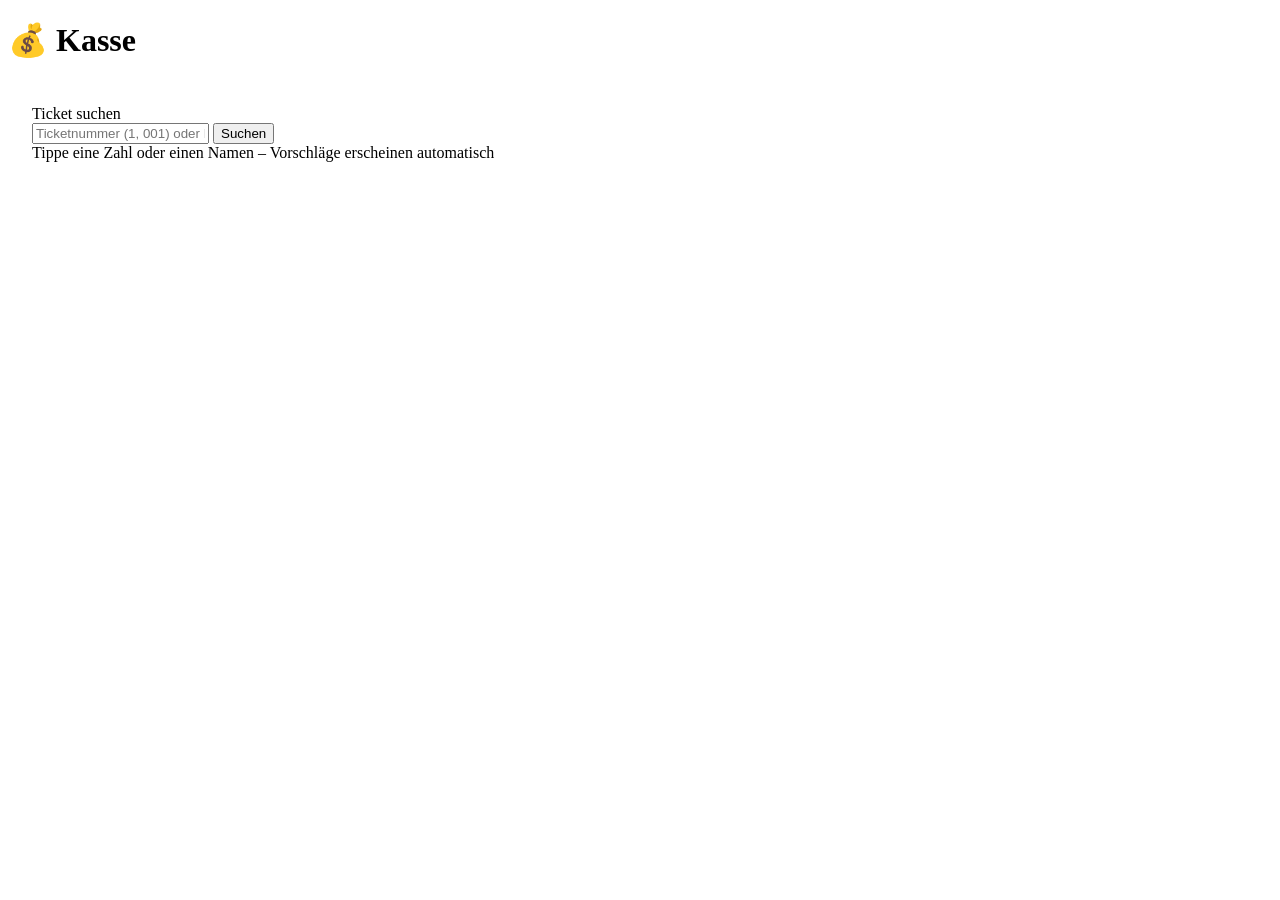
==== target/classes/static/pages/kasse.html @ 39c888a1 "Implement Party Manager application with authentication, ticket management, and database initializat" ====
<!DOCTYPE html>
<html lang="de">
<head>
    <meta charset="UTF-8"><meta name="viewport" content="width=device-width, initial-scale=1.0">
    <title>Party Manager – Kasse</title>
    <link rel="stylesheet" href="/css/style.css">
    <style>
        .search-autocomplete-wrap { position:relative; max-width:520px; }
        #search-dropdown {
            display:none; position:absolute; top:calc(100% + 4px); left:0; right:0;
            background:#fff; border:1.5px solid var(--border); border-radius:var(--radius);
            box-shadow:var(--shadow-md); z-index:500; overflow:hidden; max-height:320px; overflow-y:auto;
        }
        .dropdown-item {
            display:flex; align-items:center; justify-content:space-between;
            padding:0.65rem 1rem; cursor:pointer; border-bottom:1px solid var(--border);
            transition:background 0.1s; outline:none;
        }
        .dropdown-item:last-child { border-bottom:none; }
        .dropdown-item:hover, .dropdown-item:focus { background:var(--primary-light); }
        .di-left  { display:flex; flex-direction:column; gap:2px; }
        .di-nr    { font-size:1rem; font-weight:700; color:var(--primary-dark); font-family:monospace; }
        .di-name  { font-size:0.8rem; color:var(--text-muted); }
        .di-right { display:flex; flex-direction:column; align-items:flex-end; gap:2px; }
        .di-typ   { font-size:0.72rem; font-weight:600; color:var(--text-muted); text-transform:uppercase; }
        .di-status{ font-size:0.78rem; font-weight:700; }
    </style>
</head>
<body>
<div class="pm-layout">
    <div id="sidebar-container"></div>
    <main class="pm-main">
        <div class="pm-page-header">
            <h1 class="pm-page-title">💰 Kasse</h1>
        </div>

        <!-- Suche -->
        <div class="pm-card mb-3" style="padding:1.5rem;">
            <div class="pm-label">Ticket suchen</div>
            <div class="search-autocomplete-wrap">
                <div class="input-group">
                    <input id="ticket-search" class="pm-input" type="text"
                           placeholder="Ticketnummer (1, 001) oder Name…" autocomplete="off">
                    <button class="btn btn-primary" onclick="searchTicket()">Suchen</button>
                </div>
                <div id="search-dropdown"></div>
            </div>
            <div class="text-small text-muted mt-1">Tippe eine Zahl oder einen Namen – Vorschläge erscheinen automatisch</div>
        </div>

        <!-- Mehrere Treffer -->
        <div id="search-results" style="display:none;" class="pm-card mb-3">
            <div class="pm-card-header">Suchergebnisse</div>
            <table class="pm-table">
                <thead><tr><th>Nr.</th><th>Person</th><th>Typ</th><th>Preis</th><th>Status</th><th></th></tr></thead>
                <tbody id="results-body"></tbody>
            </table>
        </div>

        <!-- Ticket Details -->
        <div id="ticket-box" style="display:none;">
            <div class="columns">
                <div class="col-6">
                    <div class="pm-card" style="padding:1.5rem;">
                        <div class="flex-between mb-2">
                            <span style="font-weight:700;color:var(--primary-dark);">🎟️ Ticket-Details</span>
                            <button class="btn btn-light btn-sm" onclick="resetKasse()">✕</button>
                        </div>

                        <!-- Hinweis: was passiert -->
                        <div id="kasse-hinweis" style="display:none;" class="mb-2"></div>

                        <div class="kasse-ticket-info">
                            <table>
                                <tr><th>Ticket-Nr.</th><td id="d-nr"></td></tr>
                                <tr><th>Typ</th>       <td id="d-typ"></td></tr>
                                <tr><th>Person</th>    <td id="d-person"></td></tr>
                                <tr><th>Preis</th>     <td id="d-preis"></td></tr>
                                <tr><th>Status</th>    <td id="d-status"></td></tr>
                            </table>
                        </div>

                        <!-- Verzehr (nur bei Reservierungen) -->
                        <div id="verzehr-section" style="display:none;" class="mb-2">
                            <label class="verzehr-toggle">
                                <input type="checkbox" id="kasse-verzehr" onchange="updateGesamt()">
                                🍽️ Verzehrgebühr hinzufügen
                                <span id="verzehr-preis-label" style="margin-left:auto;font-weight:700;"></span>
                            </label>
                        </div>

                        <!-- Zahlungsart (nur bei Reservierungen) -->
                        <div id="zahlungsart-wrap" class="pm-field" style="display:none;">
                            <label class="pm-label">Zahlungsart</label>
                            <select id="zahlungsart-select" class="pm-select" style="max-width:200px;">
                                <option value="BAR">💵 Bar</option>
                                <option value="KARTE">💳 Karte</option>
                                <option value="PAYPAL">🅿️ PayPal</option>
                                <option value="UEBERWEISUNG">🏦 Überweisung</option>
                            </select>
                        </div>

                        <!-- Gesamtbetrag (nur bei Reservierungen) -->
                        <div id="gesamt-wrap" class="kasse-total" style="display:none;">
                            <span>Zu kassieren</span>
                            <span class="total-amount" id="gesamt-betrag">0,00 €</span>
                        </div>

                        <button id="pay-btn" class="btn btn-success btn-full btn-lg mt-2" onclick="kassieren()">
                            💵 Kassieren & Einchecken
                        </button>
                    </div>
                </div>
            </div>
        </div>

        <!-- Status-Meldungen -->
        <div id="already-checked" style="display:none;" class="pm-alert pm-alert-info">
            ✓ Diese Person wurde bereits eingecheckt.
        </div>
        <div id="is-storniert" style="display:none;" class="pm-alert pm-alert-error">
            ✕ Dieses Ticket wurde storniert.
        </div>
        <div id="success-box" style="display:none;" class="pm-alert pm-alert-success">
            <div>
                <strong>✓ Ticket <span id="success-nr"></span> abgeschlossen!</strong><br>
                <span id="success-msg"></span>
                <button class="btn btn-light btn-sm mt-1" onclick="resetKasse()" style="margin-left:1rem;">
                    Nächstes Ticket
                </button>
            </div>
        </div>
    </main>
</div>
<div id="pm-toast"></div>
<script src="/js/auth.js"></script>
<script src="/js/api.js"></script>
<script src="/js/sidebar.js"></script>
<script src="/js/kasse.js"></script>
</body>
</html>
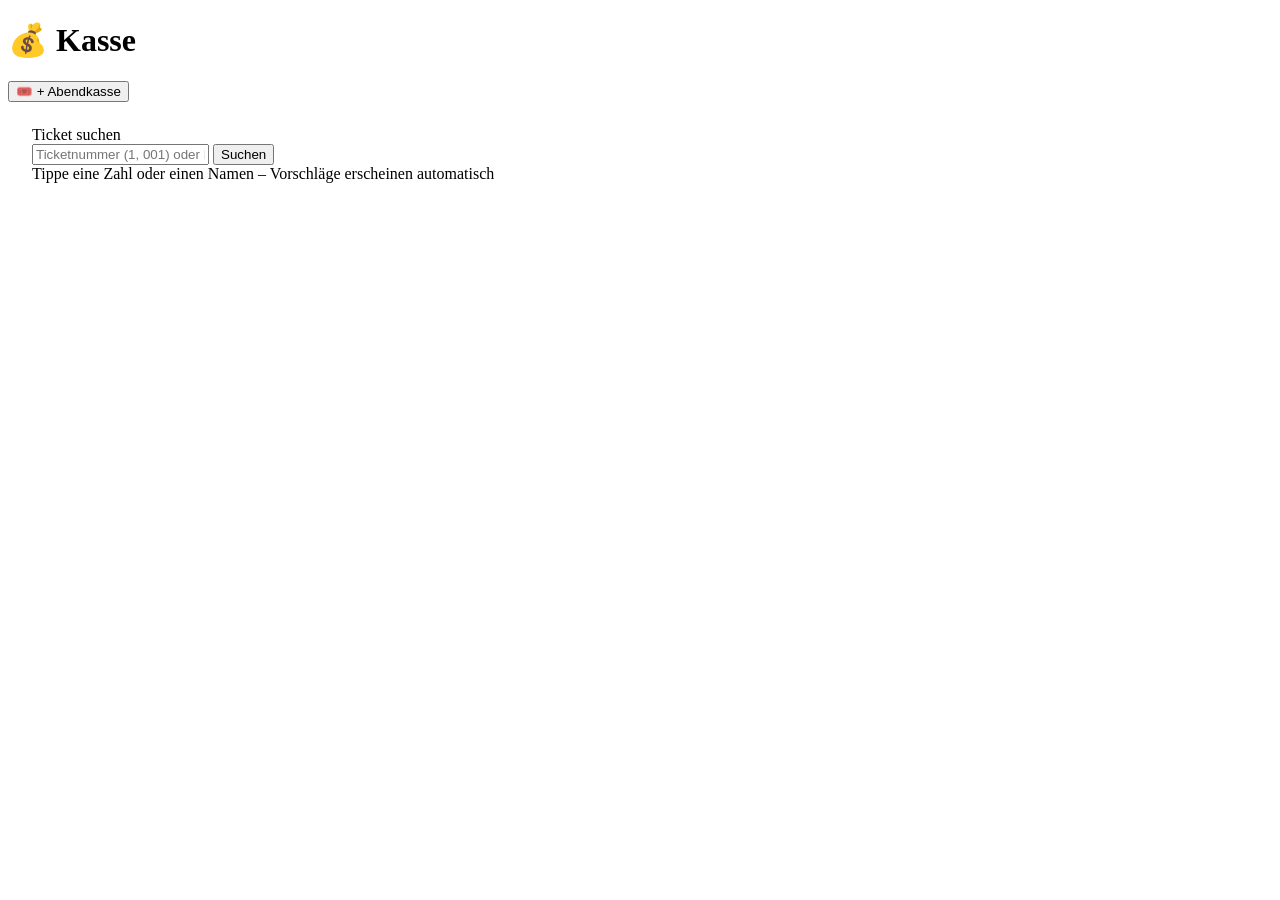
==== commit e5f425e7: "Add "Abendkasse" and "Mitglied" ticket types, update pricing logic, and integrate new ticket creatio" ====
--- a/target/classes/static/pages/kasse.html
+++ b/target/classes/static/pages/kasse.html
@@ -32,6 +32,7 @@
     <main class="pm-main">
         <div class="pm-page-header">
             <h1 class="pm-page-title">💰 Kasse</h1>
+            <button class="btn btn-warning" onclick="abendkasse()">🎟️ + Abendkasse</button>
         </div>
 
         <!-- Suche -->
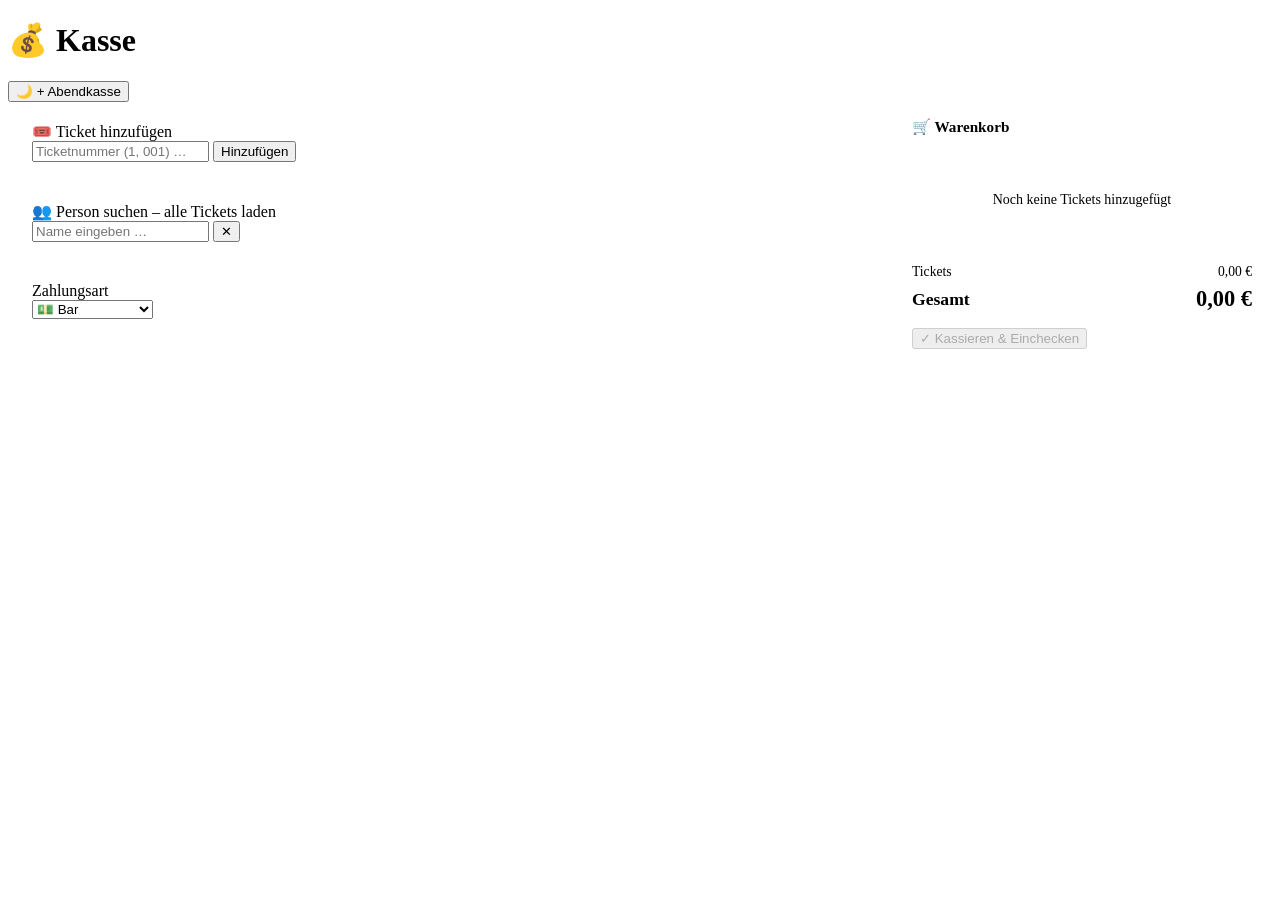
==== commit 065c63ab: "Redesign "Kasse" page with a new layout, introducing a ticket cart system, person search functionali" ====
--- a/target/classes/static/pages/kasse.html
+++ b/target/classes/static/pages/kasse.html
@@ -5,25 +5,81 @@
     <title>Party Manager – Kasse</title>
     <link rel="stylesheet" href="/css/style.css">
     <style>
-        .search-autocomplete-wrap { position:relative; max-width:520px; }
-        #search-dropdown {
+        /* Autocomplete */
+        .search-autocomplete-wrap { position:relative; }
+        #search-dropdown, #person-dropdown {
             display:none; position:absolute; top:calc(100% + 4px); left:0; right:0;
             background:#fff; border:1.5px solid var(--border); border-radius:var(--radius);
-            box-shadow:var(--shadow-md); z-index:500; overflow:hidden; max-height:320px; overflow-y:auto;
+            box-shadow:var(--shadow-md); z-index:500; overflow:hidden; max-height:280px; overflow-y:auto;
         }
         .dropdown-item {
             display:flex; align-items:center; justify-content:space-between;
-            padding:0.65rem 1rem; cursor:pointer; border-bottom:1px solid var(--border);
+            padding:0.6rem 1rem; cursor:pointer; border-bottom:1px solid var(--border);
             transition:background 0.1s; outline:none;
         }
         .dropdown-item:last-child { border-bottom:none; }
         .dropdown-item:hover, .dropdown-item:focus { background:var(--primary-light); }
         .di-left  { display:flex; flex-direction:column; gap:2px; }
-        .di-nr    { font-size:1rem; font-weight:700; color:var(--primary-dark); font-family:monospace; }
-        .di-name  { font-size:0.8rem; color:var(--text-muted); }
+        .di-nr    { font-size:0.95rem; font-weight:700; color:var(--primary-dark); font-family:monospace; }
+        .di-name  { font-size:0.78rem; color:var(--text-muted); }
         .di-right { display:flex; flex-direction:column; align-items:flex-end; gap:2px; }
-        .di-typ   { font-size:0.72rem; font-weight:600; color:var(--text-muted); text-transform:uppercase; }
-        .di-status{ font-size:0.78rem; font-weight:700; }
+        .di-typ   { font-size:0.7rem; font-weight:600; color:var(--text-muted); text-transform:uppercase; }
+        .di-status{ font-size:0.76rem; font-weight:700; }
+
+        /* Kassen-Layout */
+        .kasse-layout { display:grid; grid-template-columns:1fr 380px; gap:1.5rem; align-items:start; }
+
+        /* Warenkorb */
+        .warenkorb {
+            background:#fff; border-radius:var(--radius); box-shadow:var(--shadow);
+            display:flex; flex-direction:column; height:fit-content; position:sticky; top:1.5rem;
+        }
+        .warenkorb-header {
+            padding:1rem 1.25rem; border-bottom:1.5px solid var(--border);
+            font-weight:700; color:var(--primary-dark); font-size:0.95rem;
+            display:flex; align-items:center; justify-content:space-between;
+        }
+        .warenkorb-items { flex:1; overflow-y:auto; max-height:420px; }
+        .warenkorb-empty {
+            padding:2.5rem 1rem; text-align:center;
+            color:var(--text-muted); font-size:0.875rem;
+        }
+        .warenkorb-item {
+            padding:0.85rem 1.25rem; border-bottom:1px solid var(--border);
+            display:flex; align-items:flex-start; gap:0.75rem;
+        }
+        .warenkorb-item:last-child { border-bottom:none; }
+        .wi-info { flex:1; min-width:0; }
+        .wi-nr   { font-family:monospace; font-weight:700; font-size:0.9rem; color:var(--primary-dark); }
+        .wi-meta { font-size:0.76rem; color:var(--text-muted); margin-top:2px; }
+        .wi-preis{ font-weight:700; font-size:0.9rem; white-space:nowrap; color:var(--text); }
+        .wi-remove {
+            background:none; border:none; cursor:pointer; color:#ccc;
+            font-size:1rem; padding:0.1rem 0.3rem; border-radius:4px;
+            transition:color 0.15s, background 0.15s; line-height:1;
+        }
+        .wi-remove:hover { color:#e05252; background:#fde8e8; }
+
+        /* Verzehr pro Item */
+        .wi-verzehr {
+            display:flex; align-items:center; gap:0.4rem;
+            font-size:0.75rem; color:#9a6800; margin-top:4px; cursor:pointer;
+        }
+        .wi-verzehr input { accent-color:var(--accent); cursor:pointer; }
+
+        .warenkorb-footer {
+            padding:1rem 1.25rem; border-top:1.5px solid var(--border);
+        }
+        .wf-summe {
+            display:flex; justify-content:space-between; align-items:center;
+            font-size:0.85rem; color:var(--text-muted); margin-bottom:0.4rem;
+        }
+        .wf-gesamt {
+            display:flex; justify-content:space-between; align-items:center;
+            font-weight:800; font-size:1.1rem; color:var(--primary-dark);
+            margin-bottom:1rem;
+        }
+        .wf-gesamt span:last-child { font-size:1.4rem; }
     </style>
 </head>
 <body>
@@ -32,102 +88,89 @@
     <main class="pm-main">
         <div class="pm-page-header">
             <h1 class="pm-page-title">💰 Kasse</h1>
-            <button class="btn btn-warning" onclick="abendkasse()">🎟️ + Abendkasse</button>
+            <button class="btn btn-warning" onclick="abendkasse()">🌙 + Abendkasse</button>
         </div>
 
-        <!-- Suche -->
-        <div class="pm-card mb-3" style="padding:1.5rem;">
-            <div class="pm-label">Ticket suchen</div>
-            <div class="search-autocomplete-wrap">
-                <div class="input-group">
-                    <input id="ticket-search" class="pm-input" type="text"
-                           placeholder="Ticketnummer (1, 001) oder Name…" autocomplete="off">
-                    <button class="btn btn-primary" onclick="searchTicket()">Suchen</button>
+        <div class="kasse-layout">
+            <!-- Linke Seite: Suche -->
+            <div>
+                <!-- Ticket-Suche -->
+                <div class="pm-card mb-3" style="padding:1.25rem 1.5rem;">
+                    <div class="pm-label mb-1">🎟️ Ticket hinzufügen</div>
+                    <div class="search-autocomplete-wrap">
+                        <div class="input-group">
+                            <input id="ticket-search" class="pm-input" type="text"
+                                   placeholder="Ticketnummer (1, 001) …" autocomplete="off">
+                            <button class="btn btn-primary" onclick="addBySearch()">Hinzufügen</button>
+                        </div>
+                        <div id="search-dropdown"></div>
+                    </div>
                 </div>
-                <div id="search-dropdown"></div>
+
+                <!-- Person-Suche: alle Tickets laden -->
+                <div class="pm-card mb-3" style="padding:1.25rem 1.5rem;">
+                    <div class="pm-label mb-1">👥 Person suchen – alle Tickets laden</div>
+                    <div class="search-autocomplete-wrap">
+                        <div class="input-group">
+                            <input id="person-search" class="pm-input" type="text"
+                                   placeholder="Name eingeben …" autocomplete="off">
+                            <button class="btn btn-light" onclick="clearPersonSearch()">✕</button>
+                        </div>
+                        <div id="person-dropdown"></div>
+                    </div>
+                    <div id="person-info" class="text-small text-muted mt-1"></div>
+                </div>
+
+                <!-- Zahlungsart (global für alle Items) -->
+                <div class="pm-card" style="padding:1.25rem 1.5rem;">
+                    <div class="pm-label mb-1">Zahlungsart</div>
+                    <select id="zahlungsart-select" class="pm-select" style="max-width:200px;">
+                        <option value="BAR">💵 Bar</option>
+                        <option value="KARTE">💳 Karte</option>
+                        <option value="PAYPAL">🅿️ PayPal</option>
+                        <option value="UEBERWEISUNG">🏦 Überweisung</option>
+                    </select>
+                </div>
             </div>
-            <div class="text-small text-muted mt-1">Tippe eine Zahl oder einen Namen – Vorschläge erscheinen automatisch</div>
-        </div>
 
-        <!-- Mehrere Treffer -->
-        <div id="search-results" style="display:none;" class="pm-card mb-3">
-            <div class="pm-card-header">Suchergebnisse</div>
-            <table class="pm-table">
-                <thead><tr><th>Nr.</th><th>Person</th><th>Typ</th><th>Preis</th><th>Status</th><th></th></tr></thead>
-                <tbody id="results-body"></tbody>
-            </table>
-        </div>
+            <!-- Rechte Seite: Warenkorb -->
+            <div class="warenkorb">
+                <div class="warenkorb-header">
+                    <span>🛒 Warenkorb</span>
+                    <button class="btn btn-light btn-sm" onclick="clearWarenkorb()" id="clear-btn" style="display:none;">
+                        Leeren
+                    </button>
+                </div>
 
-        <!-- Ticket Details -->
-        <div id="ticket-box" style="display:none;">
-            <div class="columns">
-                <div class="col-6">
-                    <div class="pm-card" style="padding:1.5rem;">
-                        <div class="flex-between mb-2">
-                            <span style="font-weight:700;color:var(--primary-dark);">🎟️ Ticket-Details</span>
-                            <button class="btn btn-light btn-sm" onclick="resetKasse()">✕</button>
-                        </div>
+                <div class="warenkorb-items" id="warenkorb-items">
+                    <div class="warenkorb-empty">Noch keine Tickets hinzugefügt</div>
+                </div>
 
-                        <!-- Hinweis: was passiert -->
-                        <div id="kasse-hinweis" style="display:none;" class="mb-2"></div>
-
-                        <div class="kasse-ticket-info">
-                            <table>
-                                <tr><th>Ticket-Nr.</th><td id="d-nr"></td></tr>
-                                <tr><th>Typ</th>       <td id="d-typ"></td></tr>
-                                <tr><th>Person</th>    <td id="d-person"></td></tr>
-                                <tr><th>Preis</th>     <td id="d-preis"></td></tr>
-                                <tr><th>Status</th>    <td id="d-status"></td></tr>
-                            </table>
-                        </div>
-
-                        <!-- Verzehr (nur bei Reservierungen) -->
-                        <div id="verzehr-section" style="display:none;" class="mb-2">
-                            <label class="verzehr-toggle">
-                                <input type="checkbox" id="kasse-verzehr" onchange="updateGesamt()">
-                                🍽️ Verzehrgebühr hinzufügen
-                                <span id="verzehr-preis-label" style="margin-left:auto;font-weight:700;"></span>
-                            </label>
-                        </div>
-
-                        <!-- Zahlungsart (nur bei Reservierungen) -->
-                        <div id="zahlungsart-wrap" class="pm-field" style="display:none;">
-                            <label class="pm-label">Zahlungsart</label>
-                            <select id="zahlungsart-select" class="pm-select" style="max-width:200px;">
-                                <option value="BAR">💵 Bar</option>
-                                <option value="KARTE">💳 Karte</option>
-                                <option value="PAYPAL">🅿️ PayPal</option>
-                                <option value="UEBERWEISUNG">🏦 Überweisung</option>
-                            </select>
-                        </div>
-
-                        <!-- Gesamtbetrag (nur bei Reservierungen) -->
-                        <div id="gesamt-wrap" class="kasse-total" style="display:none;">
-                            <span>Zu kassieren</span>
-                            <span class="total-amount" id="gesamt-betrag">0,00 €</span>
-                        </div>
-
-                        <button id="pay-btn" class="btn btn-success btn-full btn-lg mt-2" onclick="kassieren()">
-                            💵 Kassieren & Einchecken
-                        </button>
+                <div class="warenkorb-footer">
+                    <div class="wf-summe">
+                        <span>Tickets</span><span id="wf-tickets">0,00 €</span>
                     </div>
+                    <div class="wf-summe" id="wf-verzehr-row" style="display:none;">
+                        <span>🍽️ Verzehr</span><span id="wf-verzehr">0,00 €</span>
+                    </div>
+                    <div class="wf-gesamt">
+                        <span>Gesamt</span><span id="wf-gesamt">0,00 €</span>
+                    </div>
+                    <button id="kassieren-btn" class="btn btn-success btn-full btn-lg"
+                            onclick="kassiereWarenkorb()" disabled>
+                        ✓ Kassieren & Einchecken
+                    </button>
                 </div>
             </div>
         </div>
 
-        <!-- Status-Meldungen -->
-        <div id="already-checked" style="display:none;" class="pm-alert pm-alert-info">
-            ✓ Diese Person wurde bereits eingecheckt.
-        </div>
-        <div id="is-storniert" style="display:none;" class="pm-alert pm-alert-error">
-            ✕ Dieses Ticket wurde storniert.
-        </div>
-        <div id="success-box" style="display:none;" class="pm-alert pm-alert-success">
+        <!-- Erfolg -->
+        <div id="success-box" style="display:none;" class="pm-alert pm-alert-success mt-2">
             <div>
-                <strong>✓ Ticket <span id="success-nr"></span> abgeschlossen!</strong><br>
+                <strong>✓ Abgeschlossen!</strong>
                 <span id="success-msg"></span>
-                <button class="btn btn-light btn-sm mt-1" onclick="resetKasse()" style="margin-left:1rem;">
-                    Nächstes Ticket
+                <button class="btn btn-light btn-sm" onclick="resetKasse()" style="margin-left:1rem;">
+                    Nächster Vorgang
                 </button>
             </div>
         </div>
